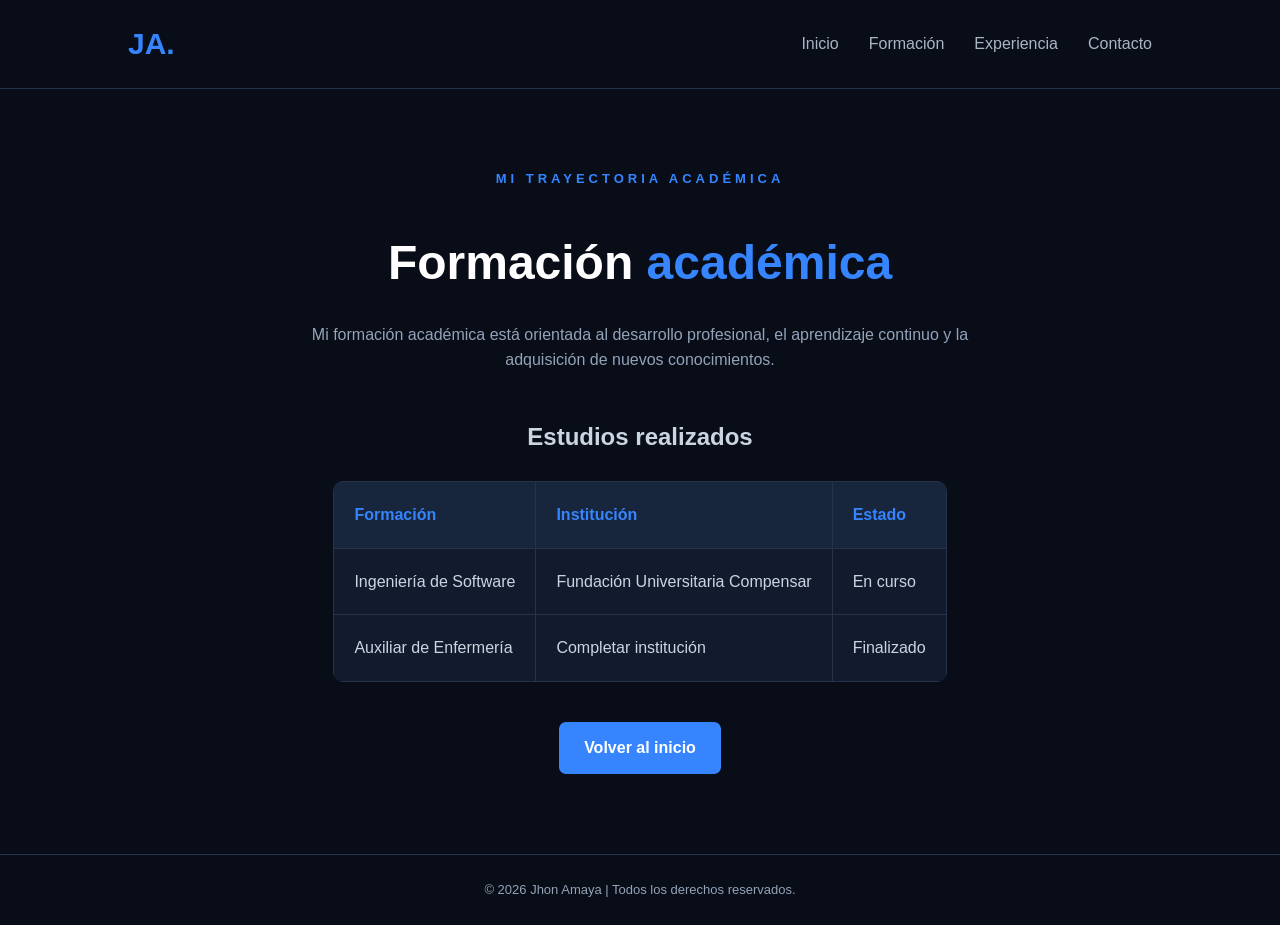
==== paginas/formacion.html @ dc311d81 "Add files via upload" ====
<!DOCTYPE html>
<html lang="es">

<head>
    <meta charset="UTF-8">
    <meta name="viewport" content="width=device-width, initial-scale=1.0">

    <title>Formación Académica | Jhon Amaya</title>

    <link rel="stylesheet" href="../css/estilos.css">
</head>

<body>

    <header class="encabezado">
        <nav class="navegacion">

            <a href="../index.html" class="logo">JA.</a>

            <ul class="menu">
                <li><a href="../index.html">Inicio</a></li>
                <li><a href="formacion.html">Formación</a></li>
                <li><a href="experiencia.html">Experiencia</a></li>
                <li><a href="contacto.html">Contacto</a></li>
            </ul>

        </nav>
    </header>

    <main class="pagina-interna">

        <span class="etiqueta">MI TRAYECTORIA ACADÉMICA</span>

        <h1>Formación <span>académica</span></h1>

        <p>
            Mi formación académica está orientada al desarrollo
            profesional, el aprendizaje continuo y la adquisición
            de nuevos conocimientos.
        </p>

        <section class="tabla-formacion">

            <h2>Estudios realizados</h2>

            <table>

                <thead>
                    <tr>
                        <th>Formación</th>
                        <th>Institución</th>
                        <th>Estado</th>
                    </tr>
                </thead>

                <tbody>
                    <tr>
                        <td>Ingeniería de Software</td>
                        <td>Fundación Universitaria Compensar</td>
                        <td>En curso</td>
                    </tr>

                    <tr>
                        <td>Auxiliar de Enfermería</td>
                        <td>Completar institución</td>
                        <td>Finalizado</td>
                    </tr>
                </tbody>

            </table>

        </section>

        <a href="../index.html" class="btn-principal">
            Volver al inicio
        </a>

    </main>

    <footer>
        <p>© 2026 Jhon Amaya | Todos los derechos reservados.</p>
    </footer>

</body>
</html>
---- css/estilos.css ----
/* CONFIGURACIÓN GENERAL */

* {
    margin: 0;
    padding: 0;
    box-sizing: border-box;
}

body {
    background-color: #080D18;
    color: #FFFFFF;
    font-family: Arial, sans-serif;
    line-height: 1.6;
}

/* ENCABEZADO */

header {
    padding: 25px 10%;
    border-bottom: 1px solid #26344B;
}

.logo {
    color: #3685FF;
    font-size: 28px;
    font-weight: bold;
}

/* CONTENIDO PRINCIPAL */

main {
    min-height: 75vh;
    display: flex;
    flex-direction: column;
    justify-content: center;
    align-items: center;
    text-align: center;
    padding: 50px 20px;
}

h1 {
    font-size: 48px;
    margin-bottom: 20px;
}

h1 span {
    color: #3685FF;
}

h2 {
    color: #CBD5E1;
    margin-bottom: 20px;
}

p {
    color: #94A3B8;
    max-width: 650px;
    margin-bottom: 20px;
}

/* PIE DE PÁGINA */

footer {
    text-align: center;
    padding: 25px;
    border-top: 1px solid #26344B;
    color: #64748B;
}

/* ETIQUETA DE PRESENTACIÓN */

.etiqueta {
    color: #3685FF;
    font-size: 13px;
    letter-spacing: 4px;
    font-weight: bold;
    margin-bottom: 15px;
}

/* BOTONES */

.botones {
    display: flex;
    justify-content: center;
    gap: 18px;
    margin-top: 25px;
}

.btn-principal,
.btn-secundario {
    display: inline-block;
    padding: 13px 25px;
    border-radius: 7px;
    text-decoration: none;
    font-weight: bold;
    transition: 0.3s;
}

.btn-principal {
    background-color: #3685FF;
    color: white;
}

.btn-principal:hover {
    background-color: #1764D5;
    transform: translateY(-3px);
}

.btn-secundario {
    color: #3685FF;
    border: 1px solid #3685FF;
}

.btn-secundario:hover {
    background-color: #3685FF;
    color: white;
}

/* SECCIÓN SOBRE MÍ */

.sobre-mi {
    padding: 65px 10%;
    border-top: 1px solid #26344B;
    text-align: center;
}

.sobre-mi h2 {
    color: white;
    font-size: 32px;
    margin-bottom: 20px;
}

.sobre-mi p {
    margin: 0 auto;
    max-width: 750px;
    line-height: 1.8;
}

/* PIE DE PÁGINA */

footer {
    padding: 25px;
    text-align: center;
    border-top: 1px solid #26344B;
}

footer p {
    margin: 0 auto;
    font-size: 13px;
}

/* ADAPTACIÓN PARA CELULARES */

@media (max-width: 600px) {
    .botones {
        flex-direction: column;
        align-items: center;
    }

    .btn-principal,
    .btn-secundario {
        width: 200px;
    }

    h1 {
        font-size: 36px;
    }

    header {
        text-align: center;
    }
}

/* BARRA DE NAVEGACIÓN */

.encabezado {
    padding: 20px 10%;
    border-bottom: 1px solid #26344B;
}

.navegacion {
    display: flex;
    justify-content: space-between;
    align-items: center;
}

.logo {
    color: #3685FF;
    font-size: 30px;
    font-weight: bold;
    text-decoration: none;
}

.menu {
    display: flex;
    align-items: center;
    gap: 30px;
    list-style: none;
}

.menu a {
    color: #AAB5C5;
    text-decoration: none;
    transition: 0.3s;
}

.menu a:hover {
    color: #3685FF;
}

@media (max-width: 600px) {
    .navegacion {
        flex-direction: column;
        gap: 20px;
    }

    .menu {
        gap: 15px;
        flex-wrap: wrap;
        justify-content: center;
    }
}

/* SECCIÓN DE HABILIDADES */

.habilidades {
    padding: 80px 10%;
    text-align: center;
    border-top: 1px solid #26344B;
}

.habilidades h2 {
    font-size: 34px;
    color: #FFFFFF;
    margin: 15px 0;
}

.descripcion-habilidades {
    margin: 0 auto 40px;
    color: #94A3B8;
    max-width: 650px;
}

.contenedor-tarjetas {
    display: grid;
    grid-template-columns: repeat(3, 1fr);
    gap: 25px;
}

.tarjeta {
    background: #111B2D;
    border: 1px solid #26344B;
    border-radius: 12px;
    padding: 30px 22px;
    transition: 0.3s;
}

.tarjeta:hover {
    transform: translateY(-7px);
    border-color: #3685FF;
}

.tarjeta h3 {
    color: #3685FF;
    margin-bottom: 15px;
    font-size: 20px;
}

.tarjeta p {
    color: #94A3B8;
    line-height: 1.8;
    margin: 0 auto;
}

@media (max-width: 800px) {
    .contenedor-tarjetas {
        grid-template-columns: 1fr;
    }
}

/* PRESENTACIÓN CON FOTOGRAFÍA */

.hero {
    min-height: 600px;
    padding: 80px 10%;
    display: flex;
    flex-direction: row;
    justify-content: space-between;
    align-items: center;
    gap: 60px;
    text-align: left;
}

.hero-contenido {
    flex: 1;
    max-width: 650px;
}

.hero-contenido h1 {
    font-size: 48px;
    margin: 20px 0;
}

.hero-contenido h1 span {
    color: #3685FF;
}

.hero-contenido h2 {
    font-size: 21px;
    color: #CBD5E1;
}

.hero-contenido p {
    color: #94A3B8;
    line-height: 1.8;
}

.hero-fotografia {
    width: 330px;
    height: 390px;
    flex-shrink: 0;
    border: 2px solid #3685FF;
    border-radius: 20px;
    overflow: hidden;
    box-shadow: 0 0 35px rgba(54, 133, 255, 0.15);
}

.hero-fotografia img {
    width: 100%;
    height: 100%;
    object-fit: cover;
}

/* ADAPTACIÓN PARA CELULARES */

@media (max-width: 800px) {

    .hero {
        flex-direction: column-reverse;
        text-align: center;
        padding: 60px 7%;
    }

    .hero-fotografia {
        width: 250px;
        height: 300px;
    }

    .hero-contenido h1 {
        font-size: 36px;
    }

    .hero-contenido .botones {
        justify-content: center;
    }

}

/* PÁGINAS INTERNAS */

.pagina-interna {
    min-height: 75vh;
    padding: 80px 10%;
    text-align: center;
}

.pagina-interna h1 {
    margin: 20px 0;
}

.pagina-interna h1 span {
    color: #3685FF;
}

.pagina-interna > p {
    margin: 0 auto 45px;
    max-width: 700px;
}

/* TABLA ACADÉMICA */

.tabla-formacion {
    max-width: 950px;
    margin: 0 auto 40px;
    overflow-x: auto;
}

.tabla-formacion h2 {
    margin-bottom: 25px;
}

.tabla-formacion table {
    width: 100%;
    border-collapse: collapse;
    background: #111B2D;
    border-radius: 10px;
    overflow: hidden;
}

.tabla-formacion th,
.tabla-formacion td {
    padding: 20px;
    border: 1px solid #26344B;
    text-align: left;
}

.tabla-formacion th {
    background: #17263D;
    color: #3685FF;
}

.tabla-formacion td {
    color: #CBD5E1;
}

.tabla-formacion tr:hover {
    background: #1A2940;
}

/* RESUMEN DE EXPERIENCIA */

.resumen-experiencia {
    display: flex;
    justify-content: center;
    gap: 25px;
    flex-wrap: wrap;
    margin: 45px auto 65px;
}

.dato-experiencia {
    background: #111B2D;
    border: 1px solid #26344B;
    border-radius: 12px;
    padding: 25px 35px;
    min-width: 180px;
    display: flex;
    flex-direction: column;
    gap: 10px;
}

.dato-experiencia strong {
    font-size: 32px;
    color: #3685FF;
}

.dato-experiencia span {
    color: #94A3B8;
    font-size: 14px;
}

/* HISTORIAL LABORAL */

.historial-laboral {
    max-width: 850px;
    margin: 0 auto 70px;
    text-align: left;
}

.historial-laboral > h2 {
    text-align: center;
    margin-bottom: 35px;
}

.experiencia-card {
    background: #111B2D;
    border: 1px solid #26344B;
    border-left: 4px solid #3685FF;
    border-radius: 12px;
    padding: 30px;
    margin-bottom: 22px;
    transition: transform 0.3s, border-color 0.3s;
}

.experiencia-card:hover {
    transform: translateY(-5px);
    border-color: #3685FF;
}

.experiencia-card h3 {
    color: #FFFFFF;
    font-size: 21px;
    margin: 12px 0;
}

.experiencia-card h4 {
    color: #3685FF;
    margin-bottom: 12px;
}

.experiencia-card p {
    color: #94A3B8;
    line-height: 1.7;
}

.duracion {
    font-weight: bold;
    color: #CBD5E1 !important;
}

.estado-actual {
    color: #4ADE80;
    font-size: 12px;
    font-weight: bold;
    letter-spacing: 2px;
}

/* FUNCIONES PROFESIONALES */

.funciones-profesionales {
    margin: 70px auto;
}

.funciones-profesionales h2 {
    margin: 20px 0 35px;
}

.funciones-grid {
    max-width: 1050px;
    margin: auto;
    display: grid;
    grid-template-columns: repeat(2, 1fr);
    gap: 20px;
}

.funcion-card {
    background: #111B2D;
    border: 1px solid #26344B;
    border-radius: 12px;
    padding: 25px;
    text-align: left;
    transition: transform 0.3s;
}

.funcion-card:hover {
    transform: translateY(-5px);
}

.funcion-card h3 {
    color: #3685FF;
    margin-bottom: 12px;
}

.funcion-card p {
    color: #94A3B8;
    line-height: 1.7;
}

/* ADAPTACIÓN A CELULARES */

@media (max-width: 700px) {

    .funciones-grid {
        grid-template-columns: 1fr;
    }

    .resumen-experiencia {
        flex-direction: column;
        align-items: stretch;
    }

    .experiencia-card {
        padding: 22px;
    }

}

/* PÁGINA DE CONTACTO */

.contacto-contenedor {
    max-width: 950px;
    margin: 50px auto;
    display: grid;
    grid-template-columns: 1fr 1fr;
    gap: 25px;
    text-align: left;
}

.contacto-card,
.contacto-mensaje {
    background: #111B2D;
    border: 1px solid #26344B;
    border-radius: 14px;
    padding: 35px;
}

.contacto-card h2,
.contacto-mensaje h2 {
    color: #FFFFFF;
    margin-bottom: 30px;
}

.contacto-item {
    border-bottom: 1px solid #26344B;
    padding: 18px 0;
}

.contacto-item h3 {
    color: #3685FF;
    font-size: 16px;
    margin-bottom: 8px;
}

.contacto-item p,
.contacto-mensaje p {
    color: #94A3B8;
    line-height: 1.8;
}

.contacto-mensaje p {
    margin-bottom: 20px;
}

.contacto-mensaje .btn-principal {
    display: inline-block;
    margin-top: 15px;
}

@media (max-width: 700px) {

    .contacto-contenedor {
        grid-template-columns: 1fr;
    }

}
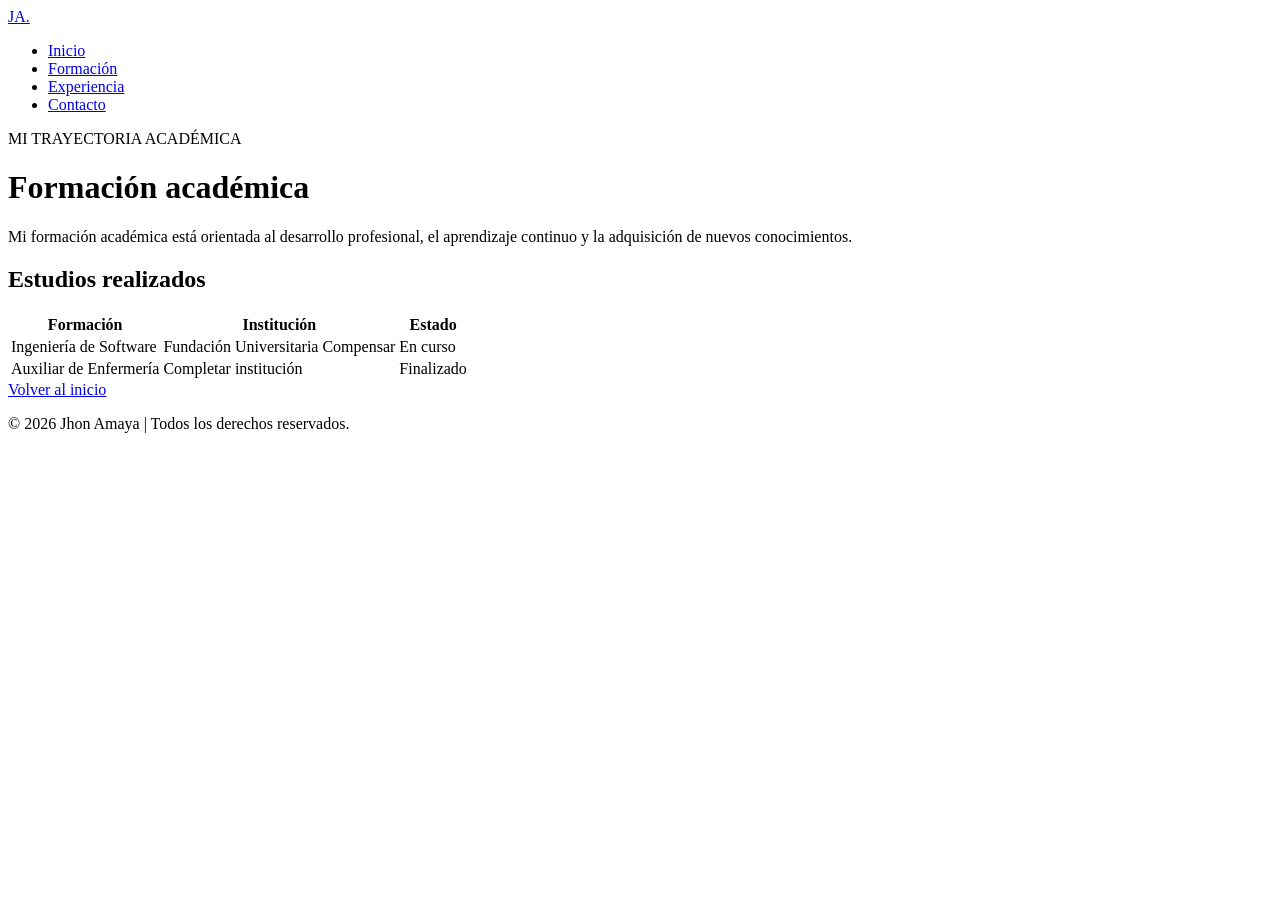
==== commit f1a831ec: "Update formacion.html" ====
--- a/paginas/formacion.html
+++ b/paginas/formacion.html
@@ -8,7 +8,7 @@
 
     <title>Formación Académica | Jhon Amaya</title>
 
-    <link rel="stylesheet" href="../css/estilos.css">
+   <link rel="stylesheet" href="../CSS/estilos.css">
 </head>
 
 <body>
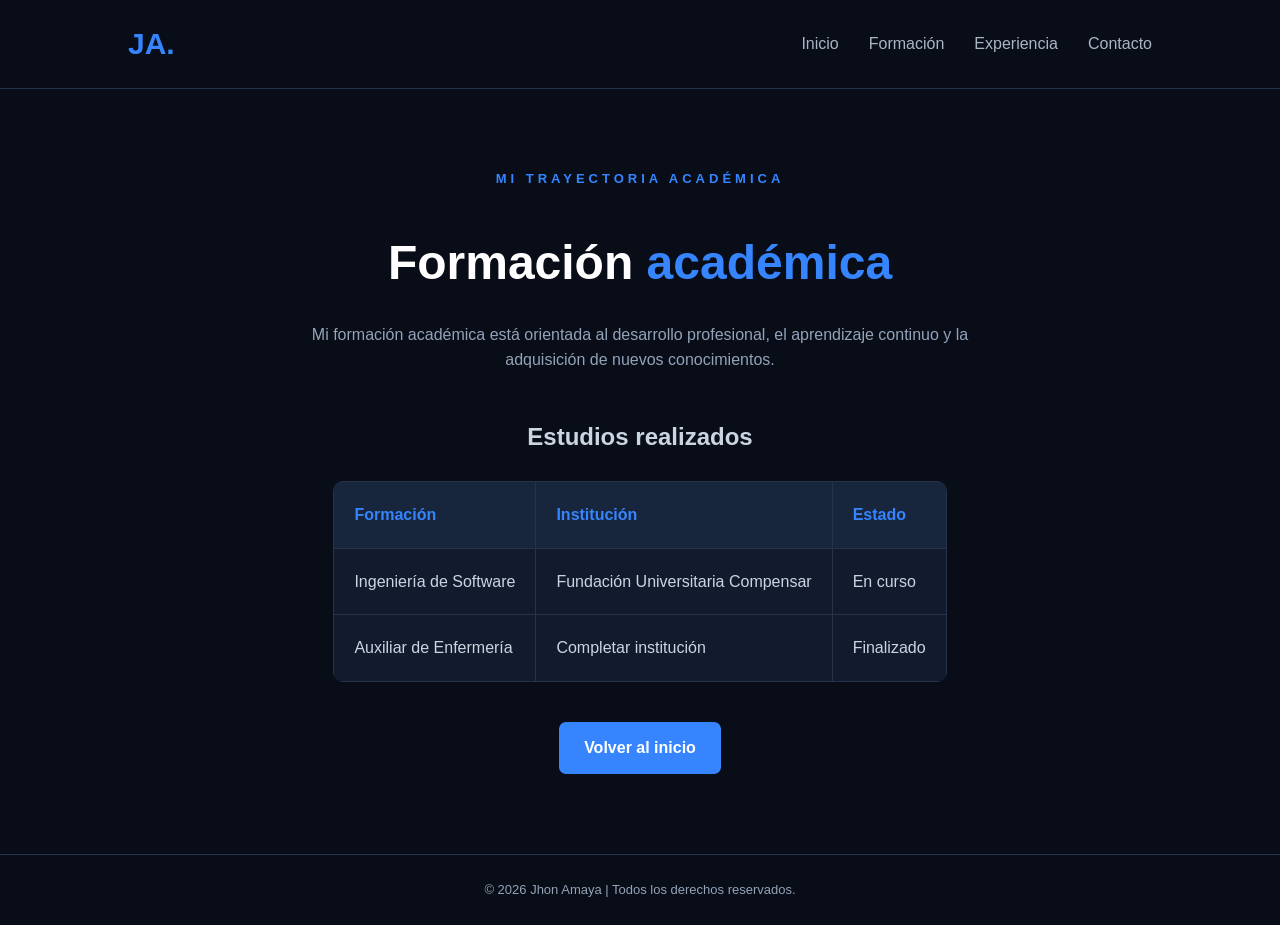
==== commit e2155838: "Update formacion.html" ====
--- a/paginas/formacion.html
+++ b/paginas/formacion.html
@@ -8,7 +8,7 @@
 
     <title>Formación Académica | Jhon Amaya</title>
 
-   <link rel="stylesheet" href="../CSS/estilos.css">
+   <link rel="stylesheet" href="../css/estilos.css">
 </head>
 
 <body>
--- a/css/estilos.css
+++ b/css/estilos.css
@@ -0,0 +1,625 @@
+
+/* CONFIGURACIÓN GENERAL */
+
+* {
+    margin: 0;
+    padding: 0;
+    box-sizing: border-box;
+}
+
+body {
+    background-color: #080D18;
+    color: #FFFFFF;
+    font-family: Arial, sans-serif;
+    line-height: 1.6;
+}
+
+/* ENCABEZADO */
+
+header {
+    padding: 25px 10%;
+    border-bottom: 1px solid #26344B;
+}
+
+.logo {
+    color: #3685FF;
+    font-size: 28px;
+    font-weight: bold;
+}
+
+/* CONTENIDO PRINCIPAL */
+
+main {
+    min-height: 75vh;
+    display: flex;
+    flex-direction: column;
+    justify-content: center;
+    align-items: center;
+    text-align: center;
+    padding: 50px 20px;
+}
+
+h1 {
+    font-size: 48px;
+    margin-bottom: 20px;
+}
+
+h1 span {
+    color: #3685FF;
+}
+
+h2 {
+    color: #CBD5E1;
+    margin-bottom: 20px;
+}
+
+p {
+    color: #94A3B8;
+    max-width: 650px;
+    margin-bottom: 20px;
+}
+
+/* PIE DE PÁGINA */
+
+footer {
+    text-align: center;
+    padding: 25px;
+    border-top: 1px solid #26344B;
+    color: #64748B;
+}
+
+/* ETIQUETA DE PRESENTACIÓN */
+
+.etiqueta {
+    color: #3685FF;
+    font-size: 13px;
+    letter-spacing: 4px;
+    font-weight: bold;
+    margin-bottom: 15px;
+}
+
+/* BOTONES */
+
+.botones {
+    display: flex;
+    justify-content: center;
+    gap: 18px;
+    margin-top: 25px;
+}
+
+.btn-principal,
+.btn-secundario {
+    display: inline-block;
+    padding: 13px 25px;
+    border-radius: 7px;
+    text-decoration: none;
+    font-weight: bold;
+    transition: 0.3s;
+}
+
+.btn-principal {
+    background-color: #3685FF;
+    color: white;
+}
+
+.btn-principal:hover {
+    background-color: #1764D5;
+    transform: translateY(-3px);
+}
+
+.btn-secundario {
+    color: #3685FF;
+    border: 1px solid #3685FF;
+}
+
+.btn-secundario:hover {
+    background-color: #3685FF;
+    color: white;
+}
+
+/* SECCIÓN SOBRE MÍ */
+
+.sobre-mi {
+    padding: 65px 10%;
+    border-top: 1px solid #26344B;
+    text-align: center;
+}
+
+.sobre-mi h2 {
+    color: white;
+    font-size: 32px;
+    margin-bottom: 20px;
+}
+
+.sobre-mi p {
+    margin: 0 auto;
+    max-width: 750px;
+    line-height: 1.8;
+}
+
+/* PIE DE PÁGINA */
+
+footer {
+    padding: 25px;
+    text-align: center;
+    border-top: 1px solid #26344B;
+}
+
+footer p {
+    margin: 0 auto;
+    font-size: 13px;
+}
+
+/* ADAPTACIÓN PARA CELULARES */
+
+@media (max-width: 600px) {
+    .botones {
+        flex-direction: column;
+        align-items: center;
+    }
+
+    .btn-principal,
+    .btn-secundario {
+        width: 200px;
+    }
+
+    h1 {
+        font-size: 36px;
+    }
+
+    header {
+        text-align: center;
+    }
+}
+
+/* BARRA DE NAVEGACIÓN */
+
+.encabezado {
+    padding: 20px 10%;
+    border-bottom: 1px solid #26344B;
+}
+
+.navegacion {
+    display: flex;
+    justify-content: space-between;
+    align-items: center;
+}
+
+.logo {
+    color: #3685FF;
+    font-size: 30px;
+    font-weight: bold;
+    text-decoration: none;
+}
+
+.menu {
+    display: flex;
+    align-items: center;
+    gap: 30px;
+    list-style: none;
+}
+
+.menu a {
+    color: #AAB5C5;
+    text-decoration: none;
+    transition: 0.3s;
+}
+
+.menu a:hover {
+    color: #3685FF;
+}
+
+@media (max-width: 600px) {
+    .navegacion {
+        flex-direction: column;
+        gap: 20px;
+    }
+
+    .menu {
+        gap: 15px;
+        flex-wrap: wrap;
+        justify-content: center;
+    }
+}
+
+/* SECCIÓN DE HABILIDADES */
+
+.habilidades {
+    padding: 80px 10%;
+    text-align: center;
+    border-top: 1px solid #26344B;
+}
+
+.habilidades h2 {
+    font-size: 34px;
+    color: #FFFFFF;
+    margin: 15px 0;
+}
+
+.descripcion-habilidades {
+    margin: 0 auto 40px;
+    color: #94A3B8;
+    max-width: 650px;
+}
+
+.contenedor-tarjetas {
+    display: grid;
+    grid-template-columns: repeat(3, 1fr);
+    gap: 25px;
+}
+
+.tarjeta {
+    background: #111B2D;
+    border: 1px solid #26344B;
+    border-radius: 12px;
+    padding: 30px 22px;
+    transition: 0.3s;
+}
+
+.tarjeta:hover {
+    transform: translateY(-7px);
+    border-color: #3685FF;
+}
+
+.tarjeta h3 {
+    color: #3685FF;
+    margin-bottom: 15px;
+    font-size: 20px;
+}
+
+.tarjeta p {
+    color: #94A3B8;
+    line-height: 1.8;
+    margin: 0 auto;
+}
+
+@media (max-width: 800px) {
+    .contenedor-tarjetas {
+        grid-template-columns: 1fr;
+    }
+}
+
+/* PRESENTACIÓN CON FOTOGRAFÍA */
+
+.hero {
+    min-height: 600px;
+    padding: 80px 10%;
+    display: flex;
+    flex-direction: row;
+    justify-content: space-between;
+    align-items: center;
+    gap: 60px;
+    text-align: left;
+}
+
+.hero-contenido {
+    flex: 1;
+    max-width: 650px;
+}
+
+.hero-contenido h1 {
+    font-size: 48px;
+    margin: 20px 0;
+}
+
+.hero-contenido h1 span {
+    color: #3685FF;
+}
+
+.hero-contenido h2 {
+    font-size: 21px;
+    color: #CBD5E1;
+}
+
+.hero-contenido p {
+    color: #94A3B8;
+    line-height: 1.8;
+}
+
+.hero-fotografia {
+    width: 330px;
+    height: 390px;
+    flex-shrink: 0;
+    border: 2px solid #3685FF;
+    border-radius: 20px;
+    overflow: hidden;
+    box-shadow: 0 0 35px rgba(54, 133, 255, 0.15);
+}
+
+.hero-fotografia img {
+    width: 100%;
+    height: 100%;
+    object-fit: cover;
+}
+
+/* ADAPTACIÓN PARA CELULARES */
+
+@media (max-width: 800px) {
+
+    .hero {
+        flex-direction: column-reverse;
+        text-align: center;
+        padding: 60px 7%;
+    }
+
+    .hero-fotografia {
+        width: 250px;
+        height: 300px;
+    }
+
+    .hero-contenido h1 {
+        font-size: 36px;
+    }
+
+    .hero-contenido .botones {
+        justify-content: center;
+    }
+
+}
+
+/* PÁGINAS INTERNAS */
+
+.pagina-interna {
+    min-height: 75vh;
+    padding: 80px 10%;
+    text-align: center;
+}
+
+.pagina-interna h1 {
+    margin: 20px 0;
+}
+
+.pagina-interna h1 span {
+    color: #3685FF;
+}
+
+.pagina-interna > p {
+    margin: 0 auto 45px;
+    max-width: 700px;
+}
+
+/* TABLA ACADÉMICA */
+
+.tabla-formacion {
+    max-width: 950px;
+    margin: 0 auto 40px;
+    overflow-x: auto;
+}
+
+.tabla-formacion h2 {
+    margin-bottom: 25px;
+}
+
+.tabla-formacion table {
+    width: 100%;
+    border-collapse: collapse;
+    background: #111B2D;
+    border-radius: 10px;
+    overflow: hidden;
+}
+
+.tabla-formacion th,
+.tabla-formacion td {
+    padding: 20px;
+    border: 1px solid #26344B;
+    text-align: left;
+}
+
+.tabla-formacion th {
+    background: #17263D;
+    color: #3685FF;
+}
+
+.tabla-formacion td {
+    color: #CBD5E1;
+}
+
+.tabla-formacion tr:hover {
+    background: #1A2940;
+}
+
+/* RESUMEN DE EXPERIENCIA */
+
+.resumen-experiencia {
+    display: flex;
+    justify-content: center;
+    gap: 25px;
+    flex-wrap: wrap;
+    margin: 45px auto 65px;
+}
+
+.dato-experiencia {
+    background: #111B2D;
+    border: 1px solid #26344B;
+    border-radius: 12px;
+    padding: 25px 35px;
+    min-width: 180px;
+    display: flex;
+    flex-direction: column;
+    gap: 10px;
+}
+
+.dato-experiencia strong {
+    font-size: 32px;
+    color: #3685FF;
+}
+
+.dato-experiencia span {
+    color: #94A3B8;
+    font-size: 14px;
+}
+
+/* HISTORIAL LABORAL */
+
+.historial-laboral {
+    max-width: 850px;
+    margin: 0 auto 70px;
+    text-align: left;
+}
+
+.historial-laboral > h2 {
+    text-align: center;
+    margin-bottom: 35px;
+}
+
+.experiencia-card {
+    background: #111B2D;
+    border: 1px solid #26344B;
+    border-left: 4px solid #3685FF;
+    border-radius: 12px;
+    padding: 30px;
+    margin-bottom: 22px;
+    transition: transform 0.3s, border-color 0.3s;
+}
+
+.experiencia-card:hover {
+    transform: translateY(-5px);
+    border-color: #3685FF;
+}
+
+.experiencia-card h3 {
+    color: #FFFFFF;
+    font-size: 21px;
+    margin: 12px 0;
+}
+
+.experiencia-card h4 {
+    color: #3685FF;
+    margin-bottom: 12px;
+}
+
+.experiencia-card p {
+    color: #94A3B8;
+    line-height: 1.7;
+}
+
+.duracion {
+    font-weight: bold;
+    color: #CBD5E1 !important;
+}
+
+.estado-actual {
+    color: #4ADE80;
+    font-size: 12px;
+    font-weight: bold;
+    letter-spacing: 2px;
+}
+
+/* FUNCIONES PROFESIONALES */
+
+.funciones-profesionales {
+    margin: 70px auto;
+}
+
+.funciones-profesionales h2 {
+    margin: 20px 0 35px;
+}
+
+.funciones-grid {
+    max-width: 1050px;
+    margin: auto;
+    display: grid;
+    grid-template-columns: repeat(2, 1fr);
+    gap: 20px;
+}
+
+.funcion-card {
+    background: #111B2D;
+    border: 1px solid #26344B;
+    border-radius: 12px;
+    padding: 25px;
+    text-align: left;
+    transition: transform 0.3s;
+}
+
+.funcion-card:hover {
+    transform: translateY(-5px);
+}
+
+.funcion-card h3 {
+    color: #3685FF;
+    margin-bottom: 12px;
+}
+
+.funcion-card p {
+    color: #94A3B8;
+    line-height: 1.7;
+}
+
+/* ADAPTACIÓN A CELULARES */
+
+@media (max-width: 700px) {
+
+    .funciones-grid {
+        grid-template-columns: 1fr;
+    }
+
+    .resumen-experiencia {
+        flex-direction: column;
+        align-items: stretch;
+    }
+
+    .experiencia-card {
+        padding: 22px;
+    }
+
+}
+
+/* PÁGINA DE CONTACTO */
+
+.contacto-contenedor {
+    max-width: 950px;
+    margin: 50px auto;
+    display: grid;
+    grid-template-columns: 1fr 1fr;
+    gap: 25px;
+    text-align: left;
+}
+
+.contacto-card,
+.contacto-mensaje {
+    background: #111B2D;
+    border: 1px solid #26344B;
+    border-radius: 14px;
+    padding: 35px;
+}
+
+.contacto-card h2,
+.contacto-mensaje h2 {
+    color: #FFFFFF;
+    margin-bottom: 30px;
+}
+
+.contacto-item {
+    border-bottom: 1px solid #26344B;
+    padding: 18px 0;
+}
+
+.contacto-item h3 {
+    color: #3685FF;
+    font-size: 16px;
+    margin-bottom: 8px;
+}
+
+.contacto-item p,
+.contacto-mensaje p {
+    color: #94A3B8;
+    line-height: 1.8;
+}
+
+.contacto-mensaje p {
+    margin-bottom: 20px;
+}
+
+.contacto-mensaje .btn-principal {
+    display: inline-block;
+    margin-top: 15px;
+}
+
+@media (max-width: 700px) {
+
+    .contacto-contenedor {
+        grid-template-columns: 1fr;
+    }
+
+}
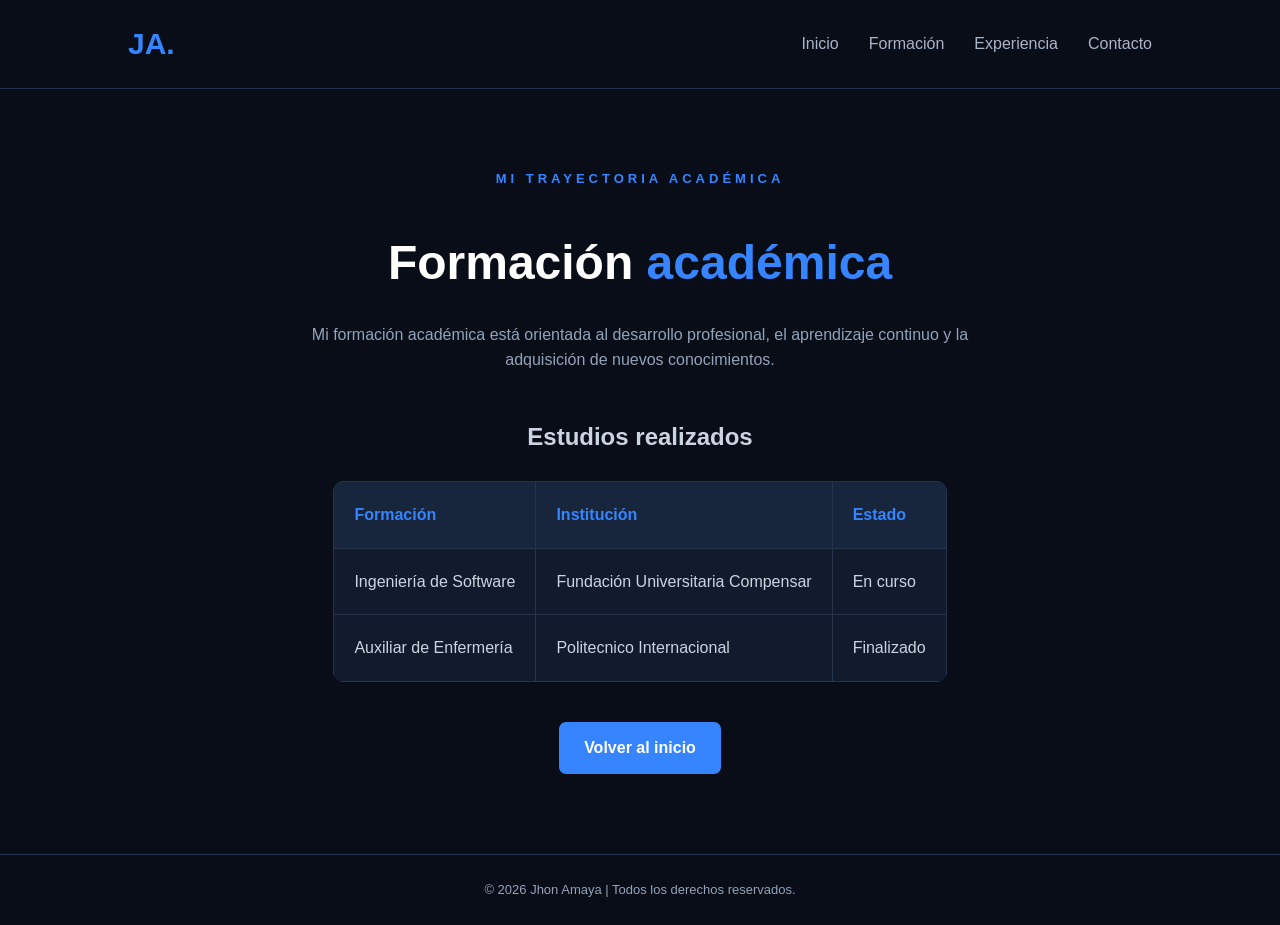
==== commit 11c43197: "Update formacion.html" ====
--- a/paginas/formacion.html
+++ b/paginas/formacion.html
@@ -63,7 +63,7 @@
 
                     <tr>
                         <td>Auxiliar de Enfermería</td>
-                        <td>Completar institución</td>
+                        <td>Politecnico Internacional</td>
                         <td>Finalizado</td>
                     </tr>
                 </tbody>
